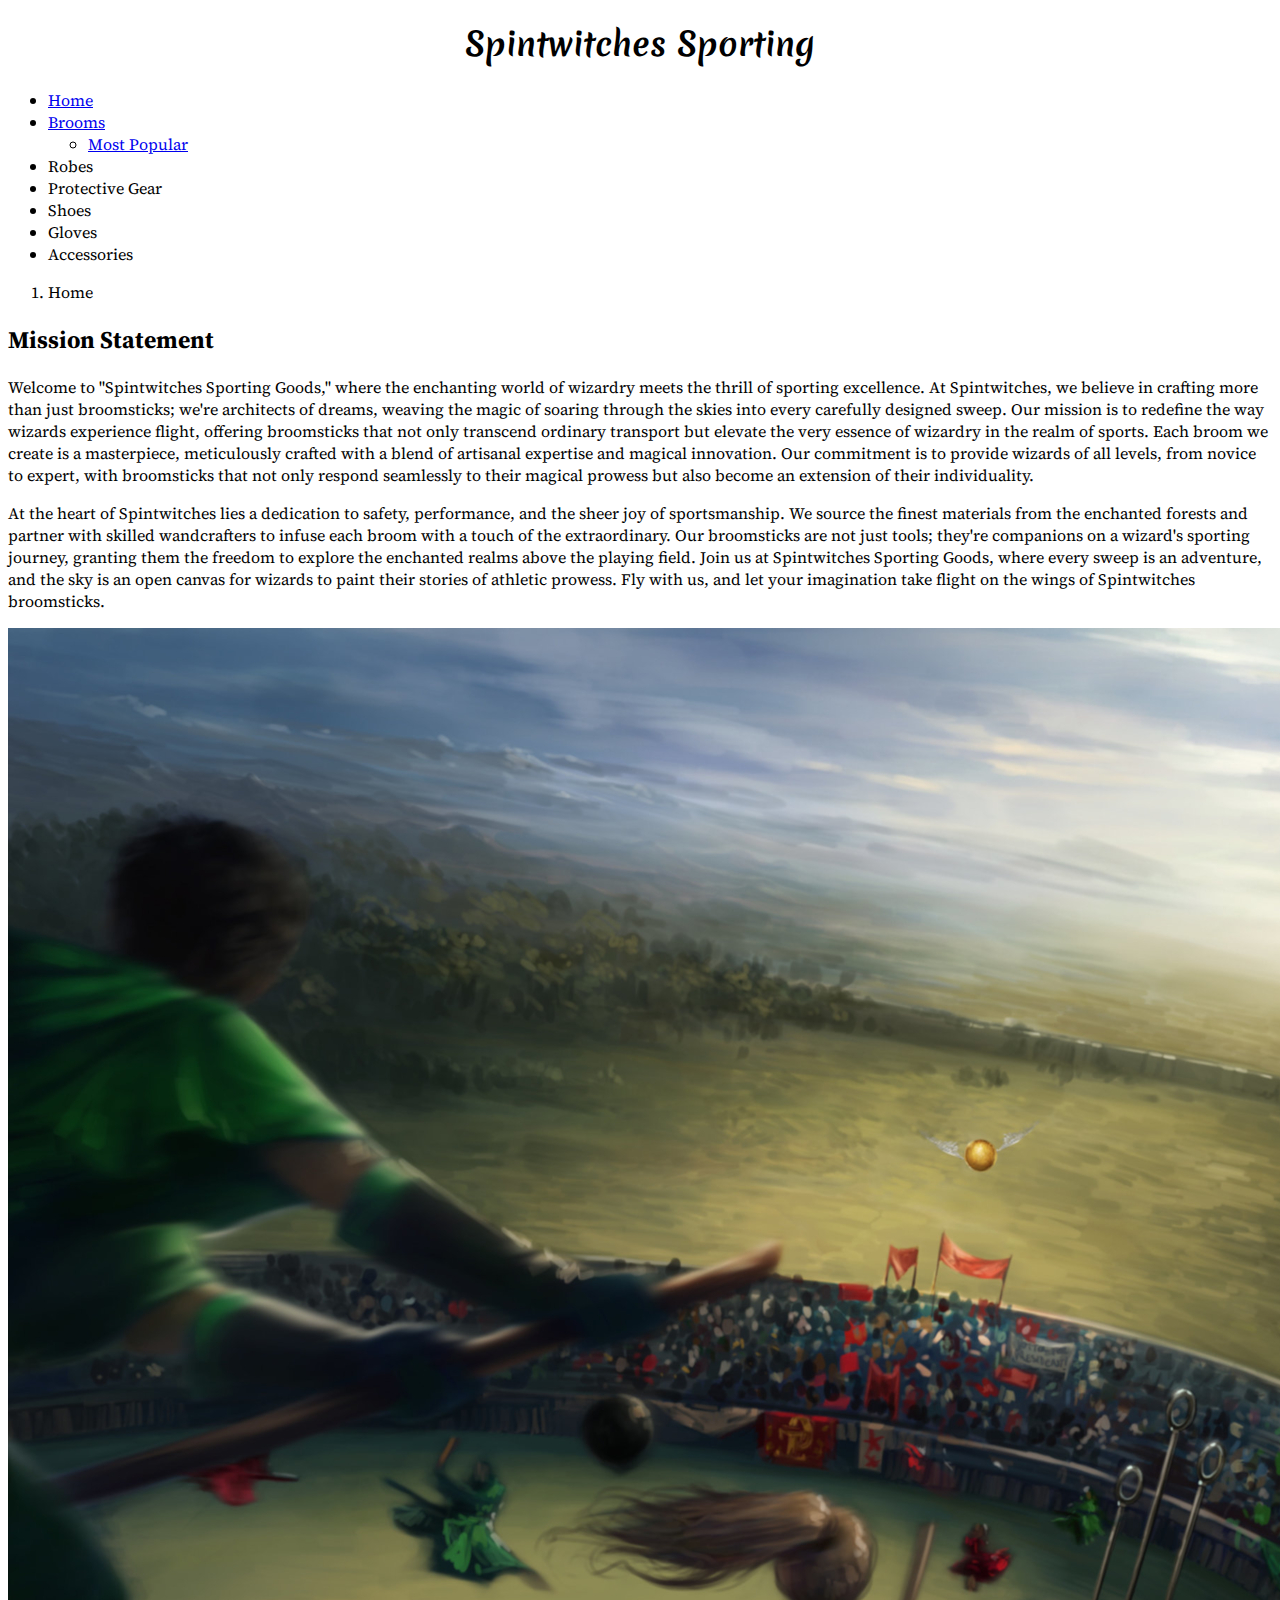
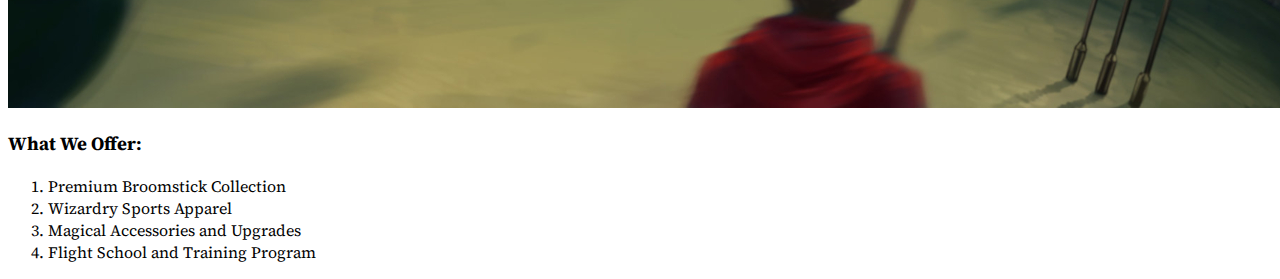
==== index.html @ 7115bb3e "import fonts and add card" ====
<!Doctype html>
<html lang="en">
  <head>
    <meta charset="utf-8">
    <meta name="viewport" content="width=device-width, initial-scale=1">
    <title>Spintwitches Sporting Home</title>
    <link href="https://cdn.jsdelivr.net/npm/bootstrap@5.3.2/dist/css/bootstrap.min.css" rel="stylesheet" integrity="sha384-T3c6CoIi6uLrA9TneNEoa7RxnatzjcDSCmG1MXxSR1GAsXEV/Dwwykc2MPK8M2HN" crossorigin="anonymous">
    <link rel="stylesheet" href="styles/styles.css">
     <!-- fonts -->
     <link rel="preconnect" href="https://fonts.googleapis.com">
     <link rel="preconnect" href="https://fonts.gstatic.com" crossorigin>
     <link href="https://fonts.googleapis.com/css2?family=Merienda:wght@400;700&family=Source+Serif+4:opsz,wght@8..60,400;8..60,700&display=swap" rel="stylesheet">
  </head>
  <body>
    <header>
        <h1>Spintwitches Sporting</h1>
        <script src="https://cdn.jsdelivr.net/npm/bootstrap@5.3.2/dist/js/bootstrap.bundle.min.js" integrity="sha384-C6RzsynM9kWDrMNeT87bh95OGNyZPhcTNXj1NW7RuBCsyN/o0jlpcV8Qyq46cDfL" 
        crossorigin="anonymous"></script>

        <!-- Navigation -->
        <ul class="nav nav-underline">
            <li class="nav-item">
              <a class="nav-link active" aria-current="page" href="index.html">Home</a>
            </li>
            <li class="nav-item dropdown">
              <a class="nav-link dropdown-toggle" data-bs-toggle="dropdown" href="#" role="button" aria-expanded="false">Brooms</a>
              <ul class="dropdown-menu">
                <li><a class="dropdown-item" href="most-popular-brooms.html">Most Popular</a></li>
              </ul>
            </li>
            <li class="nav-item">
              <a class="nav-link">Robes</a>
            </li>
            <li class="nav-item">
                <a class="nav-link">Protective Gear</a>
              </li>
              <li class="nav-item">
                <a class="nav-link">Shoes</a>
              </li>
              <li class="nav-item">
                <a class="nav-link">Gloves</a>
              </li>
              <li class="nav-item">
                <a class="nav-link">Accessories</a>
              </li>
          </ul>

        <!-- Breadcrumb -->
        <nav aria-label="breadcrumb">
          <ol class="breadcrumb">
            <li class="breadcrumb-item active" aria-current="page">Home</li>
          </ol>
        </nav>
    </header>

    <main>
      <h2>Mission Statement</h2>

      <p>
        Welcome to "Spintwitches Sporting Goods," where the enchanting world of wizardry meets the thrill of sporting excellence. At Spintwitches, we believe
        in crafting more than just broomsticks; we're architects of dreams, weaving the magic of soaring through the skies into every carefully designed sweep. Our 
        mission is to redefine the way wizards experience flight, offering broomsticks that not only transcend ordinary transport but elevate the very essence of 
        wizardry in the realm of sports. Each broom we create is a masterpiece, meticulously crafted with a blend of artisanal expertise and magical innovation. 
        Our commitment is to provide wizards of all levels, from novice to expert, with broomsticks that not only respond seamlessly to their magical prowess but 
        also become an extension of their individuality.
      </p>

      <p>
        At the heart of Spintwitches lies a dedication to safety, performance, and the sheer joy of sportsmanship. We source the finest materials from the enchanted
        forests and partner with skilled wandcrafters to infuse each broom with a touch of the extraordinary. Our broomsticks are not just tools; they're companions 
        on a wizard's sporting journey, granting them the freedom to explore the enchanted realms above the playing field. Join us at Spintwitches Sporting Goods, where
        every sweep is an adventure, and the sky is an open canvas for wizards to paint their stories of athletic prowess. Fly with us, and let your imagination take 
        flight on the wings of Spintwitches broomsticks.
      </p>

      <img src="images/field.jpg" alt="Students playing qudditch out in the field">
      <h3>What We Offer:</h3>
      <ol>
        <li>Premium Broomstick Collection</li>
        <li>Wizardry Sports Apparel</li>
        <li>Magical Accessories and Upgrades</li>
        <li>Flight School and Training Program</li>
      </ol>
    </main>
    
  </body>
</html>
---- styles/styles.css ----
body {
    font-family: 'Merienda', cursive;
    font-family: 'Source Serif 4', serif;
}
h1 {
    font-family: 'Merienda';
    text-align: center;
    font-weight: bold;
}
.nav, .breadcrumb {
    justify-content: center;
}
.card > img {
   height: 25em;
   width: 20em;
}

.card > div > ul {
    font-size: 16px;
    list-style-type: none;
}
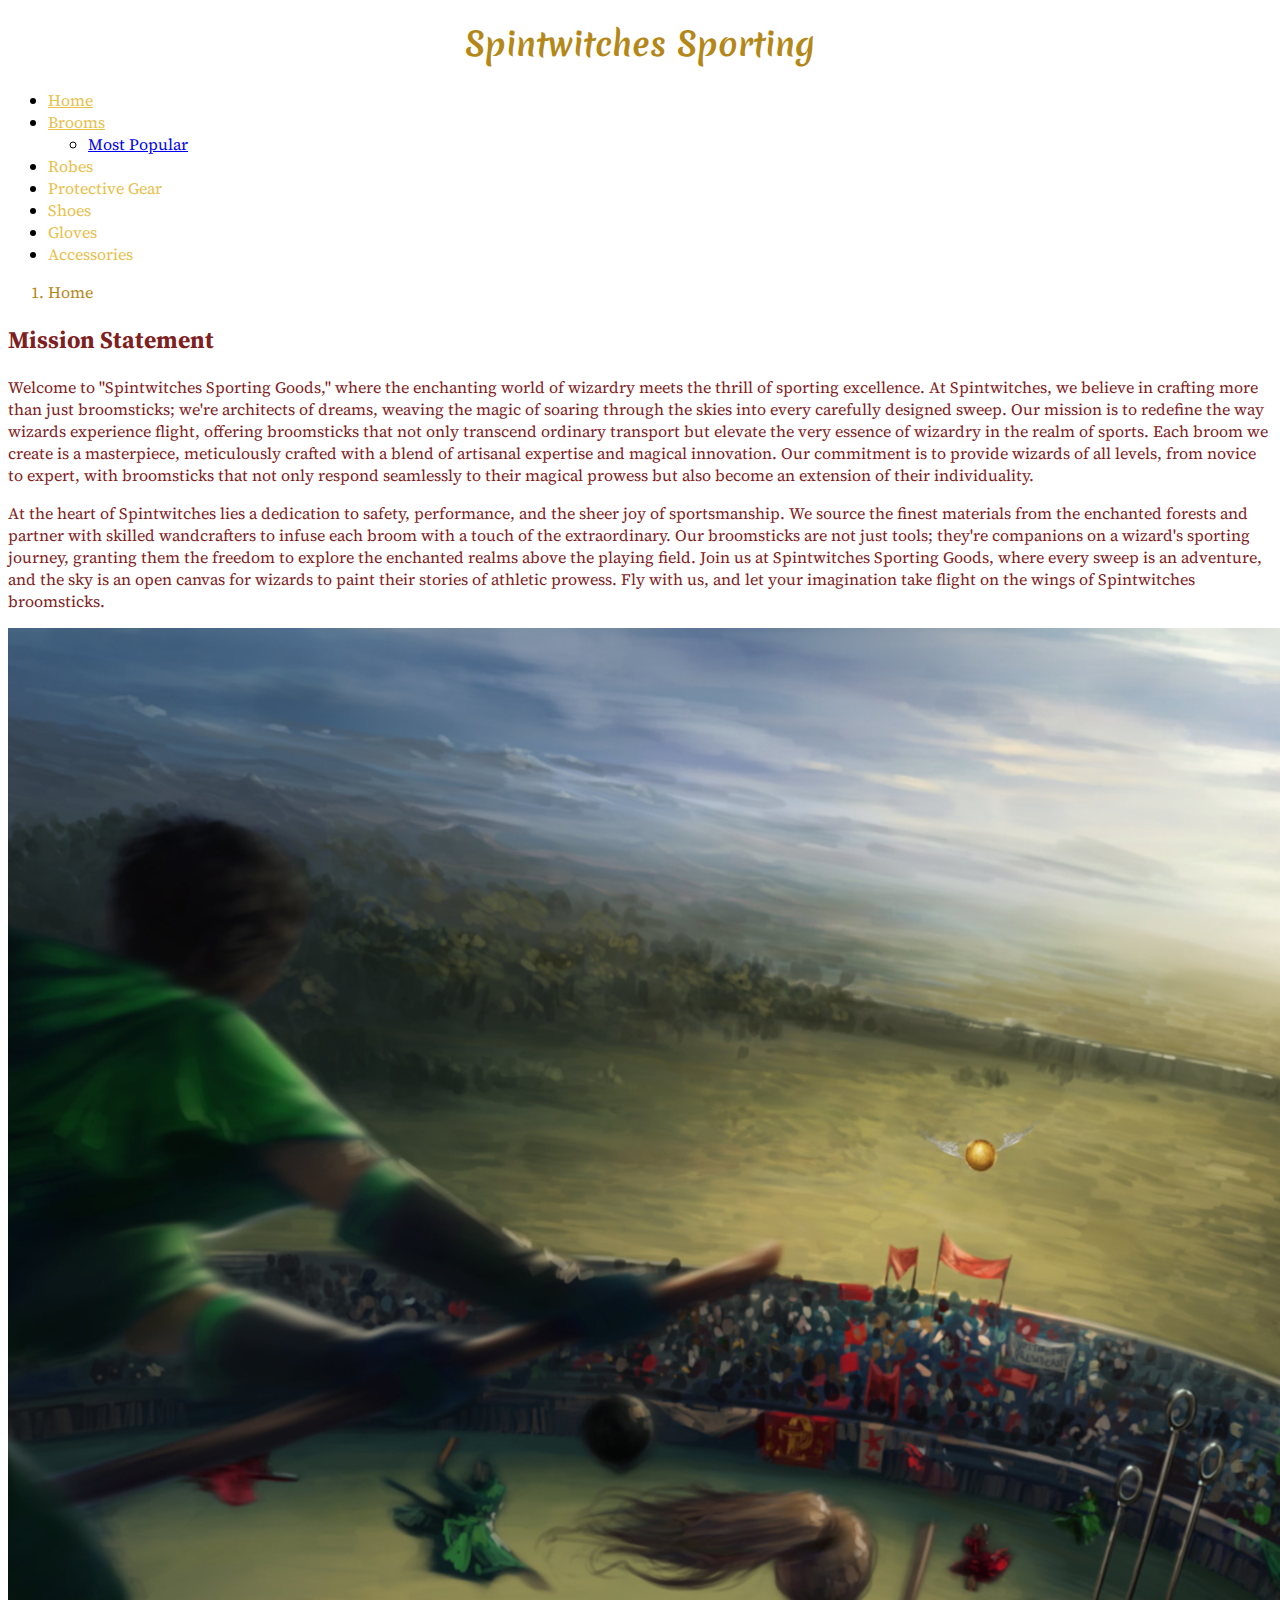
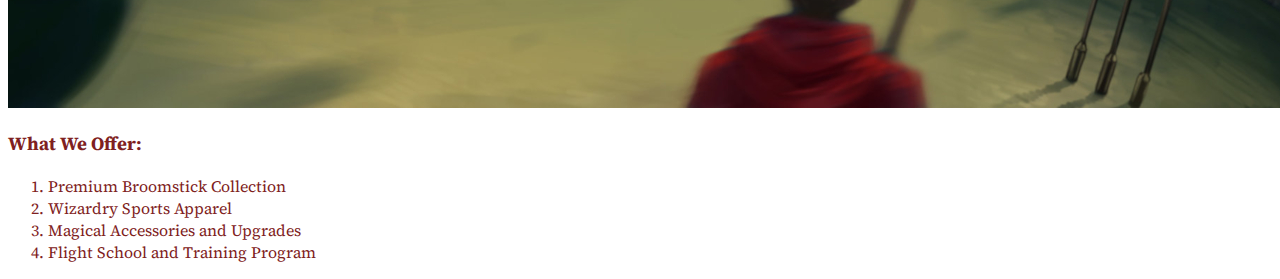
==== commit ac217119: "update color for index.html" ====
--- a/index.html
+++ b/index.html
@@ -83,5 +83,8 @@
       </ol>
     </main>
     
+  
+  
+    
   </body>
 </html>
--- a/styles/styles.css
+++ b/styles/styles.css
@@ -1,15 +1,37 @@
+:root {
+    /* primary colors */
+    --primary80: hsl(46, 77%, 80%); 
+    --primary60: hsl(45, 76%, 60%);
+    --primary40: hsl(43, 76%, 40%);  
+    --primary10: hsl(43, 72%, 19%);
+    
+    /* accent colors */
+    --accent100:hsl(20, 56%, 97%);
+    --accent40:hsl(0, 59%, 31%);
+    --accent30:hsl(0, 59%, 21%);
+    --accent10:hsl(20, 56%, 10%); 
+}
+
 body {
     font-family: 'Merienda', cursive;
     font-family: 'Source Serif 4', serif;
 }
+
 h1 {
     font-family: 'Merienda';
     text-align: center;
     font-weight: bold;
+    color: var(--primary40);
 }
+
 .nav, .breadcrumb {
     justify-content: center;
 }
+
+.nav-link {
+    color: var(--primary60);
+}
+
 .card > img {
    height: 25em;
    width: 20em;
@@ -18,4 +40,21 @@
 .card > div > ul {
     font-size: 16px;
     list-style-type: none;
-}+}
+
+main {
+    color: var(--accent40);
+}
+
+.breadcrumb-item.active {
+    color: var(--primary40); 
+}
+
+.breadcrumb-item {
+    color: var(--primary60); 
+}
+
+/* this is not working here */
+.navbar-nav .nav-item:hover {
+    color: red
+  }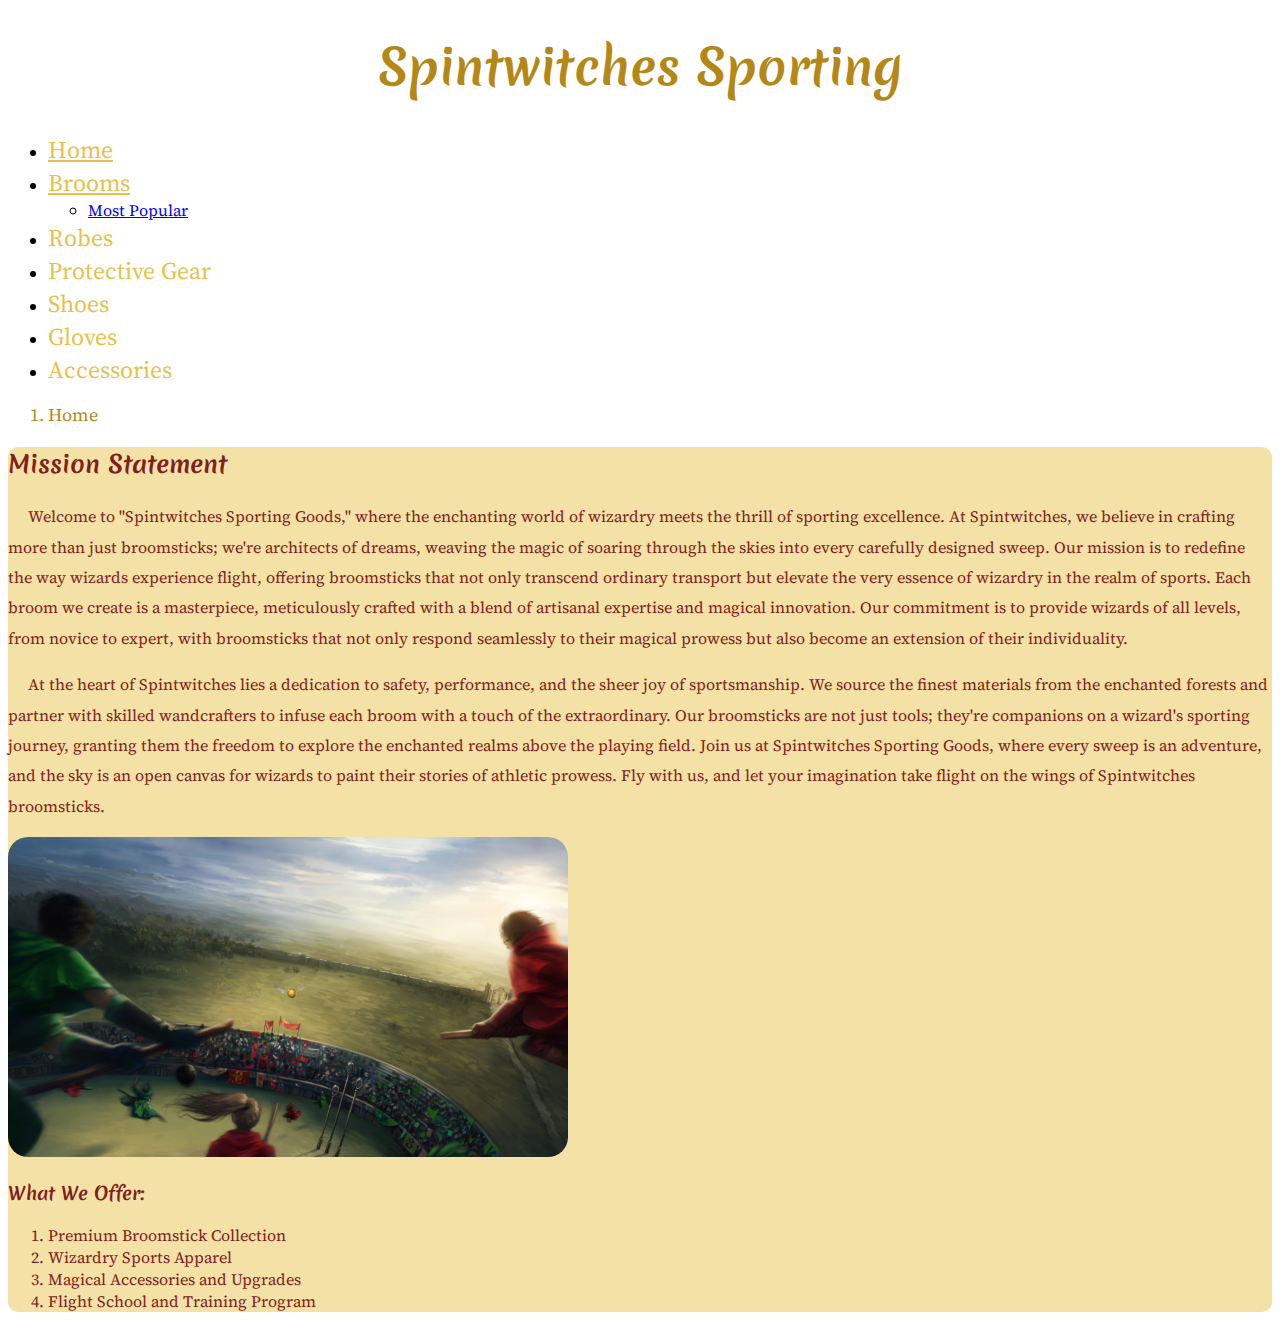
==== commit e5775719: "spaced componets in index.html" ====
--- a/index.html
+++ b/index.html
@@ -13,74 +13,89 @@
   </head>
   <body>
     <header>
-        <h1>Spintwitches Sporting</h1>
-        <script src="https://cdn.jsdelivr.net/npm/bootstrap@5.3.2/dist/js/bootstrap.bundle.min.js" integrity="sha384-C6RzsynM9kWDrMNeT87bh95OGNyZPhcTNXj1NW7RuBCsyN/o0jlpcV8Qyq46cDfL" 
-        crossorigin="anonymous"></script>
-
-        <!-- Navigation -->
-        <ul class="nav nav-underline">
-            <li class="nav-item">
-              <a class="nav-link active" aria-current="page" href="index.html">Home</a>
-            </li>
-            <li class="nav-item dropdown">
-              <a class="nav-link dropdown-toggle" data-bs-toggle="dropdown" href="#" role="button" aria-expanded="false">Brooms</a>
-              <ul class="dropdown-menu">
-                <li><a class="dropdown-item" href="most-popular-brooms.html">Most Popular</a></li>
+        <div class="container">
+          <div class="row">
+            <h1 class="col-md-12">Spintwitches Sporting</h1>
+            <script src="https://cdn.jsdelivr.net/npm/bootstrap@5.3.2/dist/js/bootstrap.bundle.min.js" integrity="sha384-C6RzsynM9kWDrMNeT87bh95OGNyZPhcTNXj1NW7RuBCsyN/o0jlpcV8Qyq46cDfL"
+            crossorigin="anonymous"></script>
+          </div>
+          <!-- Navigation -->
+          <div class="row">
+            <ul class="nav nav-underline col-md-12">
+                <li class="nav-item">
+                  <a class="nav-link active" aria-current="page" href="index.html">Home</a>
+                </li>
+                <li class="nav-item dropdown">
+                  <a class="nav-link dropdown-toggle" data-bs-toggle="dropdown" href="#" role="button" aria-expanded="false">Brooms</a>
+                  <ul class="dropdown-menu">
+                    <li><a class="dropdown-item" href="most-popular-brooms.html">Most Popular</a></li>
+                  </ul>
+                </li>
+                <li class="nav-item">
+                  <a class="nav-link">Robes</a>
+                </li>
+                <li class="nav-item">
+                    <a class="nav-link">Protective Gear</a>
+                  </li>
+                  <li class="nav-item">
+                    <a class="nav-link">Shoes</a>
+                  </li>
+                  <li class="nav-item">
+                    <a class="nav-link">Gloves</a>
+                  </li>
+                  <li class="nav-item">
+                    <a class="nav-link">Accessories</a>
+                  </li>
               </ul>
-            </li>
-            <li class="nav-item">
-              <a class="nav-link">Robes</a>
-            </li>
-            <li class="nav-item">
-                <a class="nav-link">Protective Gear</a>
-              </li>
-              <li class="nav-item">
-                <a class="nav-link">Shoes</a>
-              </li>
-              <li class="nav-item">
-                <a class="nav-link">Gloves</a>
-              </li>
-              <li class="nav-item">
-                <a class="nav-link">Accessories</a>
-              </li>
-          </ul>
-
-        <!-- Breadcrumb -->
-        <nav aria-label="breadcrumb">
-          <ol class="breadcrumb">
-            <li class="breadcrumb-item active" aria-current="page">Home</li>
-          </ol>
-        </nav>
+          </div>
+           <!-- Breadcrumb -->
+        <div class="row">
+          <nav aria-label="breadcrumb">
+            <ol class="breadcrumb">
+              <li class="breadcrumb-item active" aria-current="page">Home</li>
+            </ol>
+          </nav>
+        </div>
+        </div> 
     </header>
 
-    <main>
-      <h2>Mission Statement</h2>
-
-      <p>
-        Welcome to "Spintwitches Sporting Goods," where the enchanting world of wizardry meets the thrill of sporting excellence. At Spintwitches, we believe
-        in crafting more than just broomsticks; we're architects of dreams, weaving the magic of soaring through the skies into every carefully designed sweep. Our 
-        mission is to redefine the way wizards experience flight, offering broomsticks that not only transcend ordinary transport but elevate the very essence of 
-        wizardry in the realm of sports. Each broom we create is a masterpiece, meticulously crafted with a blend of artisanal expertise and magical innovation. 
-        Our commitment is to provide wizards of all levels, from novice to expert, with broomsticks that not only respond seamlessly to their magical prowess but 
-        also become an extension of their individuality.
-      </p>
-
-      <p>
-        At the heart of Spintwitches lies a dedication to safety, performance, and the sheer joy of sportsmanship. We source the finest materials from the enchanted
-        forests and partner with skilled wandcrafters to infuse each broom with a touch of the extraordinary. Our broomsticks are not just tools; they're companions 
-        on a wizard's sporting journey, granting them the freedom to explore the enchanted realms above the playing field. Join us at Spintwitches Sporting Goods, where
-        every sweep is an adventure, and the sky is an open canvas for wizards to paint their stories of athletic prowess. Fly with us, and let your imagination take 
-        flight on the wings of Spintwitches broomsticks.
-      </p>
-
-      <img src="images/field.jpg" alt="Students playing qudditch out in the field">
-      <h3>What We Offer:</h3>
-      <ol>
-        <li>Premium Broomstick Collection</li>
-        <li>Wizardry Sports Apparel</li>
-        <li>Magical Accessories and Upgrades</li>
-        <li>Flight School and Training Program</li>
-      </ol>
+    <main class="container p-3">
+      <div d-block mx-auto class="container">
+        <div class="row">
+          <h2 class="mt-3 mb-4">Mission Statement</h2>
+        </div>
+        <div class="row">
+          <p>
+            Welcome to "Spintwitches Sporting Goods," where the enchanting world of wizardry meets the thrill of sporting excellence. At Spintwitches, we believe
+            in crafting more than just broomsticks; we're architects of dreams, weaving the magic of soaring through the skies into every carefully designed sweep. Our
+            mission is to redefine the way wizards experience flight, offering broomsticks that not only transcend ordinary transport but elevate the very essence of
+            wizardry in the realm of sports. Each broom we create is a masterpiece, meticulously crafted with a blend of artisanal expertise and magical innovation.
+            Our commitment is to provide wizards of all levels, from novice to expert, with broomsticks that not only respond seamlessly to their magical prowess but
+            also become an extension of their individuality.
+          </p>
+        </div>
+        <div class="row">
+          <p class="">
+            At the heart of Spintwitches lies a dedication to safety, performance, and the sheer joy of sportsmanship. We source the finest materials from the enchanted
+            forests and partner with skilled wandcrafters to infuse each broom with a touch of the extraordinary. Our broomsticks are not just tools; they're companions
+            on a wizard's sporting journey, granting them the freedom to explore the enchanted realms above the playing field. Join us at Spintwitches Sporting Goods, where
+            every sweep is an adventure, and the sky is an open canvas for wizards to paint their stories of athletic prowess. Fly with us, and let your imagination take
+            flight on the wings of Spintwitches broomsticks.
+          </p>
+        </div>
+        <div class="row">
+          <img class="col-md-1" src="images/field.jpg" alt="Students playing qudditch out in the field">
+          <div class="col-sm-6">
+            <h3>What We Offer:</h3>
+            <ol>
+              <li class="mb-2">Premium Broomstick Collection</li>
+              <li class="mb-2">Wizardry Sports Apparel</li>
+              <li class="mb-2">Magical Accessories and Upgrades</li>
+              <li class="mb-2">Flight School and Training Program</li>
+            </ol>
+          </div>
+        </div>
+      </div>
     </main>
     
   
--- a/styles/styles.css
+++ b/styles/styles.css
@@ -13,7 +13,6 @@
 }
 
 body {
-    font-family: 'Merienda', cursive;
     font-family: 'Source Serif 4', serif;
 }
 
@@ -21,15 +20,25 @@
     font-family: 'Merienda';
     text-align: center;
     font-weight: bold;
+    font-size: 48px;
     color: var(--primary40);
+}
+
+h2, h3 {
+    font-family: 'Merienda';
 }
 
 .nav, .breadcrumb {
     justify-content: center;
 }
 
+.nav {
+    justify-content: space-around;
+}
+
 .nav-link {
     color: var(--primary60);
+    font-size: 24px;
 }
 
 .card > img {
@@ -41,9 +50,21 @@
     font-size: 16px;
     list-style-type: none;
 }
+p {
+    text-indent: 20px;
+    line-height: 190%;
+}
 
 main {
     color: var(--accent40);
+    background-color: var(--primary80);
+    width:fit-content;
+    border-radius: 10px;
+}
+
+h3 {
+    font-family: "Merienda";
+    font-size: 18px;
 }
 
 .breadcrumb-item.active {
@@ -52,9 +73,16 @@
 
 .breadcrumb-item {
     color: var(--primary60); 
+    font-size: 18px;
+}
+
+img[src="images/field.jpg"] {
+    width: 35em;
+    height:20em;
+    border-radius:20px;
 }
 
 /* this is not working here */
 .navbar-nav .nav-item:hover {
     color: red
-  }+}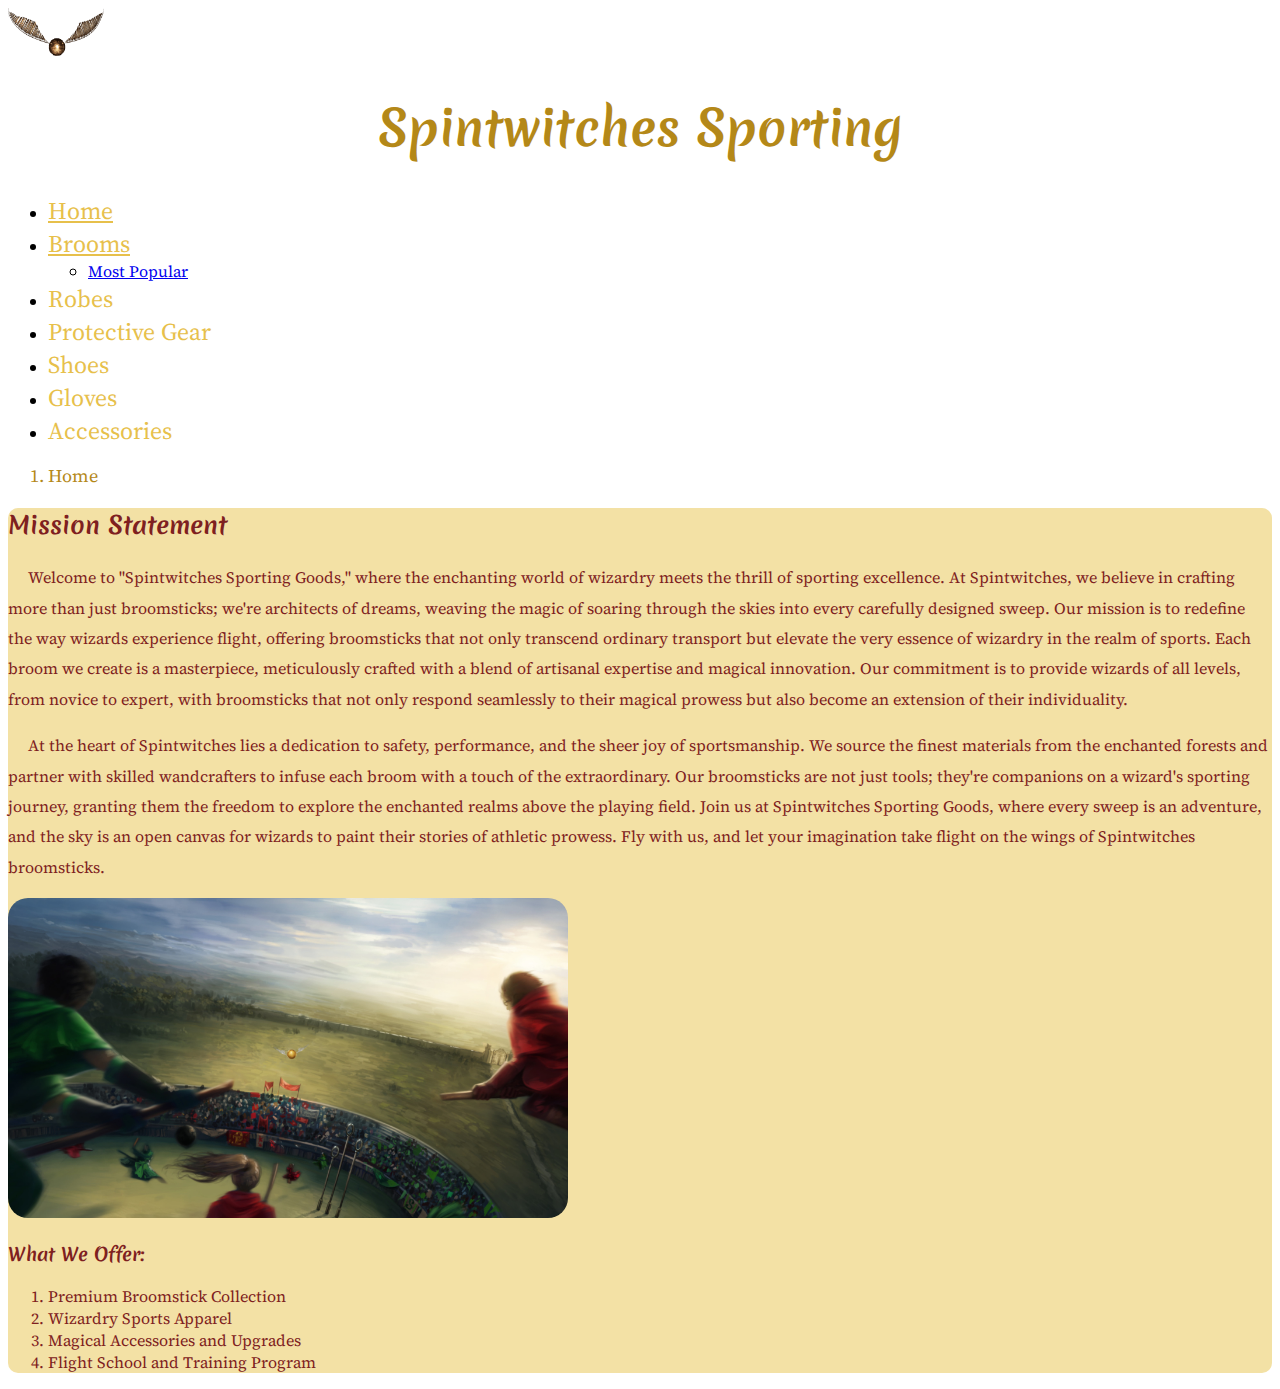
==== commit bfe5c9f3: "edit nav bar and change css for better specificity" ====
--- a/index.html
+++ b/index.html
@@ -14,6 +14,7 @@
   <body>
     <header>
         <div class="container">
+          <img class="mx-auto d-block" src="images/golden_snitch.png" alt="">
           <div class="row">
             <h1 class="col-md-12">Spintwitches Sporting</h1>
             <script src="https://cdn.jsdelivr.net/npm/bootstrap@5.3.2/dist/js/bootstrap.bundle.min.js" integrity="sha384-C6RzsynM9kWDrMNeT87bh95OGNyZPhcTNXj1NW7RuBCsyN/o0jlpcV8Qyq46cDfL"
@@ -59,7 +60,7 @@
         </div> 
     </header>
 
-    <main class="container p-3">
+    <main class="container p-3" id="homepage">
       <div d-block mx-auto class="container">
         <div class="row">
           <h2 class="mt-3 mb-4">Mission Statement</h2>
@@ -85,7 +86,7 @@
         </div>
         <div class="row">
           <img class="col-md-1" src="images/field.jpg" alt="Students playing qudditch out in the field">
-          <div class="col-sm-6">
+          <div class="col-sm-6 ">
             <h3>What We Offer:</h3>
             <ol>
               <li class="mb-2">Premium Broomstick Collection</li>
--- a/styles/styles.css
+++ b/styles/styles.css
@@ -16,6 +16,10 @@
     font-family: 'Source Serif 4', serif;
 }
 
+img[src="images/golden_snitch.png"] {
+    width: 6em;
+    height:3em;
+}
 h1 {
     font-family: 'Merienda';
     text-align: center;
@@ -55,7 +59,7 @@
     line-height: 190%;
 }
 
-main {
+#homepage {
     color: var(--accent40);
     background-color: var(--primary80);
     width:fit-content;
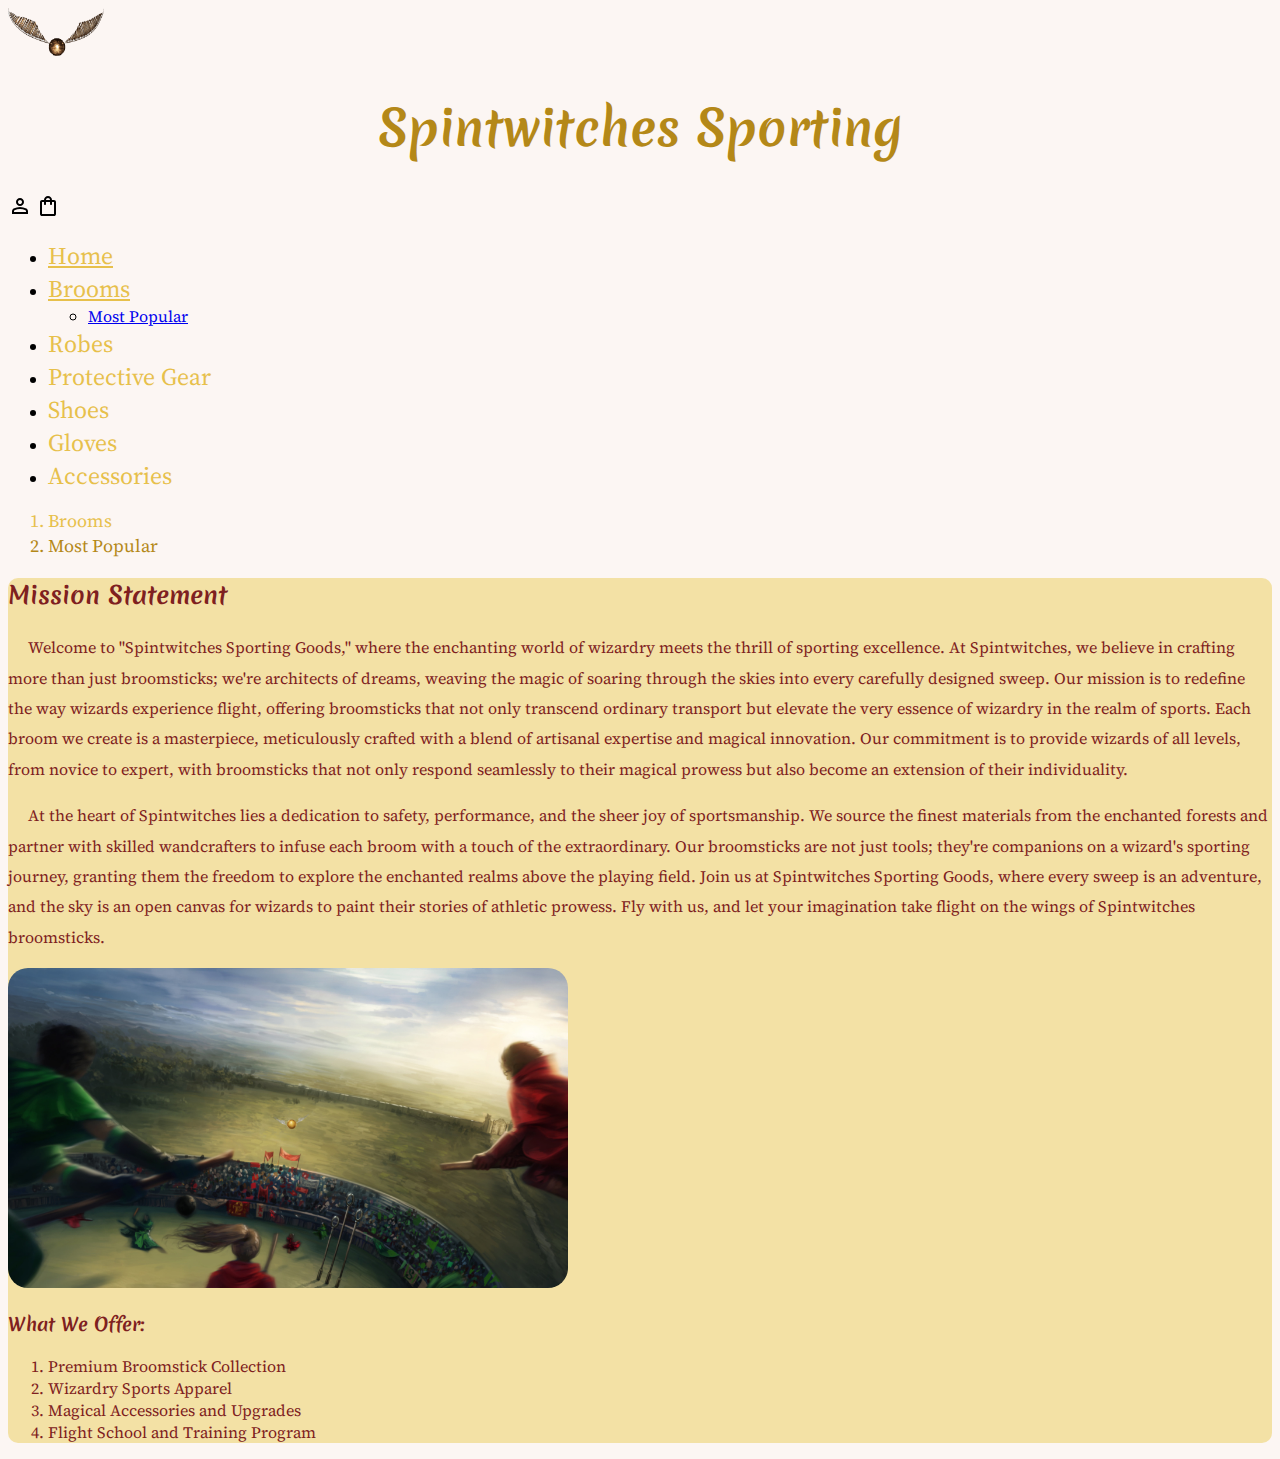
==== commit 6128e85c: "connect all the html pages together" ====
--- a/index.html
+++ b/index.html
@@ -11,25 +11,30 @@
      <link rel="preconnect" href="https://fonts.gstatic.com" crossorigin>
      <link href="https://fonts.googleapis.com/css2?family=Merienda:wght@400;700&family=Source+Serif+4:opsz,wght@8..60,400;8..60,700&display=swap" rel="stylesheet">
   </head>
+  
   <body>
     <header>
-        <div class="container">
-          <img class="mx-auto d-block" src="images/golden_snitch.png" alt="">
+      <div class="container">
+        <img class="mx-auto d-block" src="images/golden_snitch.png" alt="">
+        <div class="row">
+          <h1>Spintwitches Sporting</h1>
           <div class="row">
-            <h1 class="col-md-12">Spintwitches Sporting</h1>
-            <script src="https://cdn.jsdelivr.net/npm/bootstrap@5.3.2/dist/js/bootstrap.bundle.min.js" integrity="sha384-C6RzsynM9kWDrMNeT87bh95OGNyZPhcTNXj1NW7RuBCsyN/o0jlpcV8Qyq46cDfL"
-            crossorigin="anonymous"></script>
+            <a href="login.html" class="col-md-1 offset-md-10 p-0"><img src="/images/person.svg" alt="login"></a>
+            <a href="checkout.html" class="col-md-1 p-0"><img src="/images/shopping_bag.svg" alt="shopping_bag"></a>
           </div>
+          <script src="https://cdn.jsdelivr.net/npm/bootstrap@5.3.2/dist/js/bootstrap.bundle.min.js" integrity="sha384-C6RzsynM9kWDrMNeT87bh95OGNyZPhcTNXj1NW7RuBCsyN/o0jlpcV8Qyq46cDfL"
+          crossorigin="anonymous"></script>
+        </div>
           <!-- Navigation -->
           <div class="row">
-            <ul class="nav nav-underline col-md-12">
+            <ul class="nav nav-underline col-md-12 m-3">
                 <li class="nav-item">
-                  <a class="nav-link active" aria-current="page" href="index.html">Home</a>
+                  <a class="nav-link" aria-current="page" href="index.html">Home</a>
                 </li>
                 <li class="nav-item dropdown">
-                  <a class="nav-link dropdown-toggle" data-bs-toggle="dropdown" href="#" role="button" aria-expanded="false">Brooms</a>
+                  <a class="nav-link dropdown-toggle active" data-bs-toggle="dropdown" href="#" role="button" aria-expanded="false">Brooms</a>
                   <ul class="dropdown-menu">
-                    <li><a class="dropdown-item" href="most-popular-brooms.html">Most Popular</a></li>
+                    <li><a class="dropdown-item" href="product.html">Most Popular</a></li>
                   </ul>
                 </li>
                 <li class="nav-item">
@@ -53,7 +58,8 @@
         <div class="row">
           <nav aria-label="breadcrumb">
             <ol class="breadcrumb">
-              <li class="breadcrumb-item active" aria-current="page">Home</li>
+              <li class="breadcrumb-item">Brooms</li>
+              <li class="breadcrumb-item active" aria-current="page">Most Popular</li>
             </ol>
           </nav>
         </div>
--- a/styles/styles.css
+++ b/styles/styles.css
@@ -14,12 +14,14 @@
 
 body {
     font-family: 'Source Serif 4', serif;
+    background-color: var(--accent100);
 }
 
 img[src="images/golden_snitch.png"] {
     width: 6em;
     height:3em;
 }
+
 h1 {
     font-family: 'Merienda';
     text-align: center;
@@ -28,11 +30,16 @@
     color: var(--primary40);
 }
 
-h2, h3 {
+h2 {
+    color: var(--accent40);
+}
+
+
+h2, h3, .payment-heading {
     font-family: 'Merienda';
 }
 
-.nav, .breadcrumb {
+.breadcrumb {
     justify-content: center;
 }
 
@@ -45,14 +52,26 @@
     font-size: 24px;
 }
 
-.card > img {
-   height: 25em;
-   width: 20em;
+.most_popular_heading {
+    color: var(--primary40);
 }
 
-.card > div > ul {
+.card {
+    background-color: var(--accent100);
+}
+
+.card > img {
+   height: 400px;
+   width: 263px;
+   border-radius: 10px;
+}
+
+.card > ul {
     font-size: 16px;
+    color: var(--primary40);
     list-style-type: none;
+    padding: 0%;
+    margin: 0px;
 }
 p {
     text-indent: 20px;
@@ -67,8 +86,12 @@
 }
 
 h3 {
-    font-family: "Merienda";
     font-size: 18px;
+}
+
+.payment-heading {
+    font: 20px;
+    color: var(--accent40);
 }
 
 .breadcrumb-item.active {
@@ -86,7 +109,83 @@
     border-radius:20px;
 }
 
-/* this is not working here */
-.navbar-nav .nav-item:hover {
-    color: red
-}+.visually-hidden {
+    position: absolute;
+    width: 1px;
+    height: 1px;
+    margin: -1px;
+    padding: 0;
+    overflow: hidden;
+    clip: rect(0, 0, 0, 0);
+    border: 0;
+}
+
+.custom-background {
+    background-color: var(--primary80);
+    border-radius: 20px;
+}
+
+.login-form{
+    background-color: var(--primary80);
+    width: 396px;
+    height: auto;
+    border-radius: 20px;
+}
+
+.login, .button-primary {
+    border-radius: 19px;
+    width: 364px;
+    height: 52px;
+}
+
+.button-primary {
+    background-color: var(--accent30);
+    color: var(--accent100);
+    font-family: "Merienda";
+    font-size: 24px;
+}
+
+.button-secondary {
+    border-radius: 19px;
+    background-color: var(--accent100);
+    width: 195px;
+    height: 50px;
+    color: var(--accent30);
+    font-family: "Merienda";
+    font-size: 14px;
+}
+
+.custom-btn-color {
+    background-color: var(--accent30);
+    border: none;
+}
+
+.custom-btn-color:hover {
+    background-color: var(--primary40);
+}
+
+
+
+
+
+
+
+
+
+
+
+
+
+
+
+
+
+
+
+
+
+
+
+
+
+
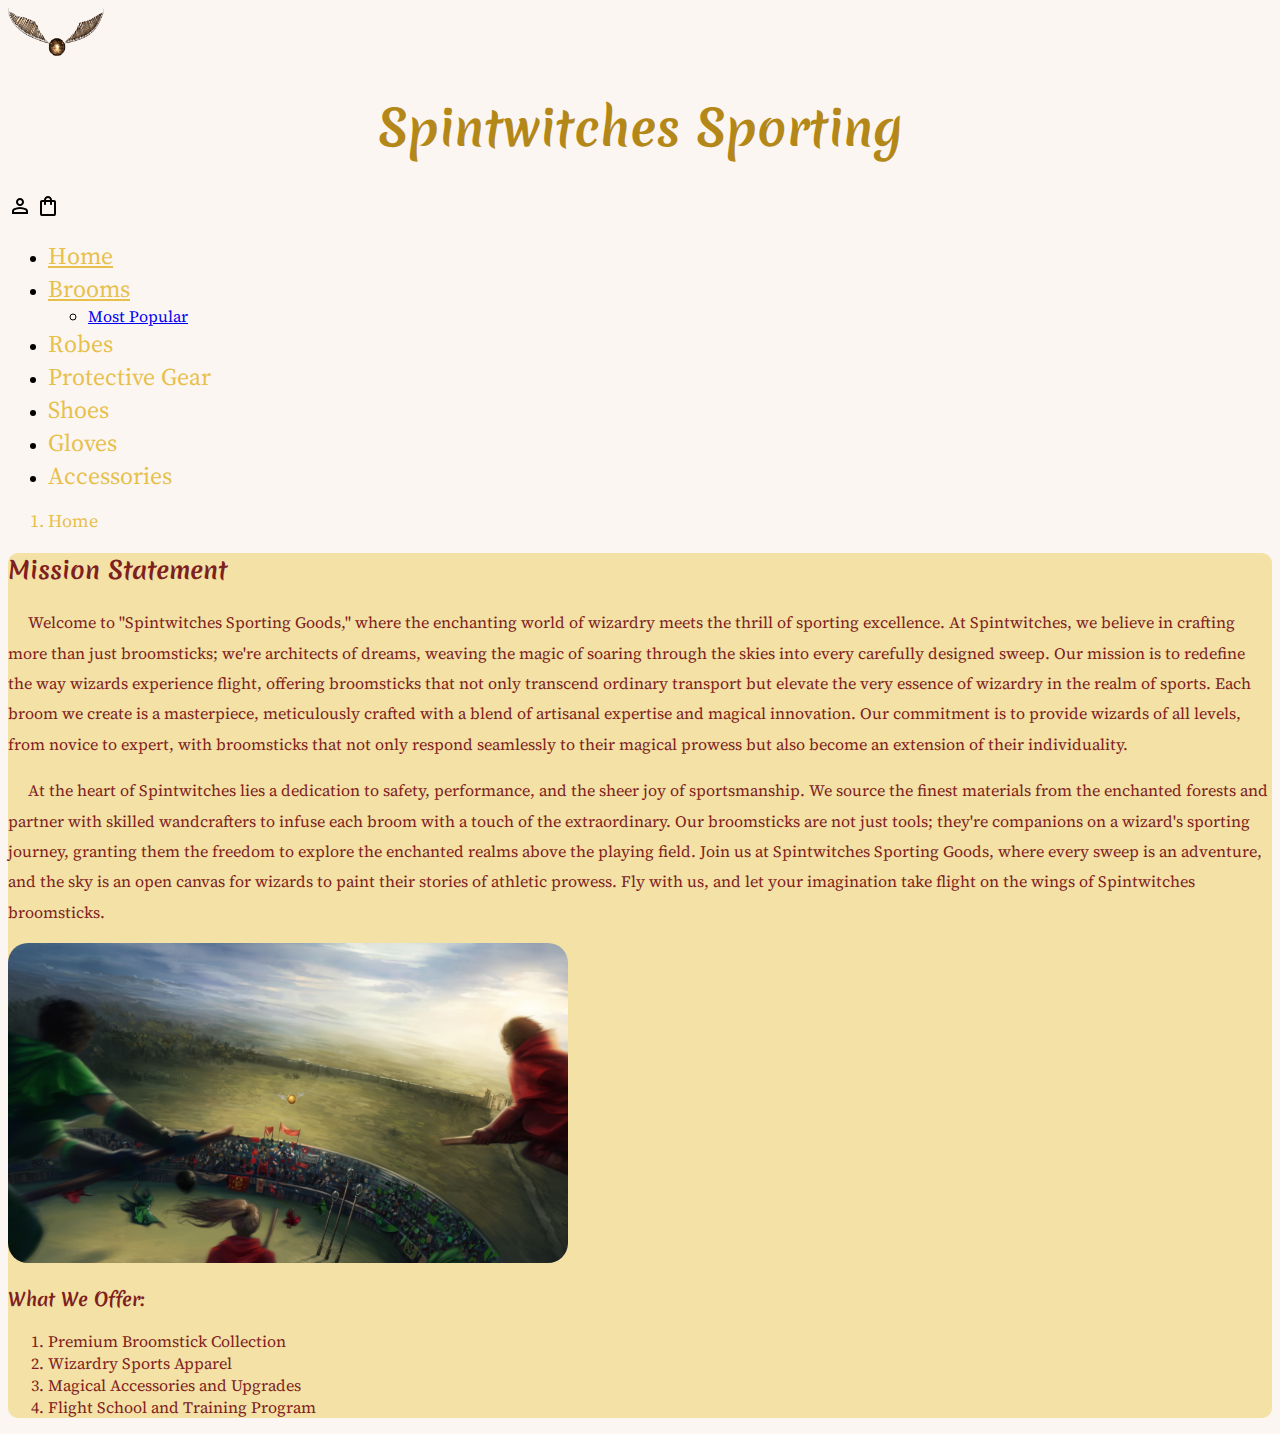
==== commit 917bad83: "fill readme and fix nav bar bug" ====
--- a/index.html
+++ b/index.html
@@ -29,10 +29,10 @@
           <div class="row">
             <ul class="nav nav-underline col-md-12 m-3">
                 <li class="nav-item">
-                  <a class="nav-link" aria-current="page" href="index.html">Home</a>
+                  <a class="nav-link active" aria-current="page" href="index.html">Home</a>
                 </li>
                 <li class="nav-item dropdown">
-                  <a class="nav-link dropdown-toggle active" data-bs-toggle="dropdown" href="#" role="button" aria-expanded="false">Brooms</a>
+                  <a class="nav-link dropdown-toggle" data-bs-toggle="dropdown" href="#" role="button" aria-expanded="false">Brooms</a>
                   <ul class="dropdown-menu">
                     <li><a class="dropdown-item" href="product.html">Most Popular</a></li>
                   </ul>
@@ -58,8 +58,7 @@
         <div class="row">
           <nav aria-label="breadcrumb">
             <ol class="breadcrumb">
-              <li class="breadcrumb-item">Brooms</li>
-              <li class="breadcrumb-item active" aria-current="page">Most Popular</li>
+              <li class="breadcrumb-item">Home</li>
             </ol>
           </nav>
         </div>
